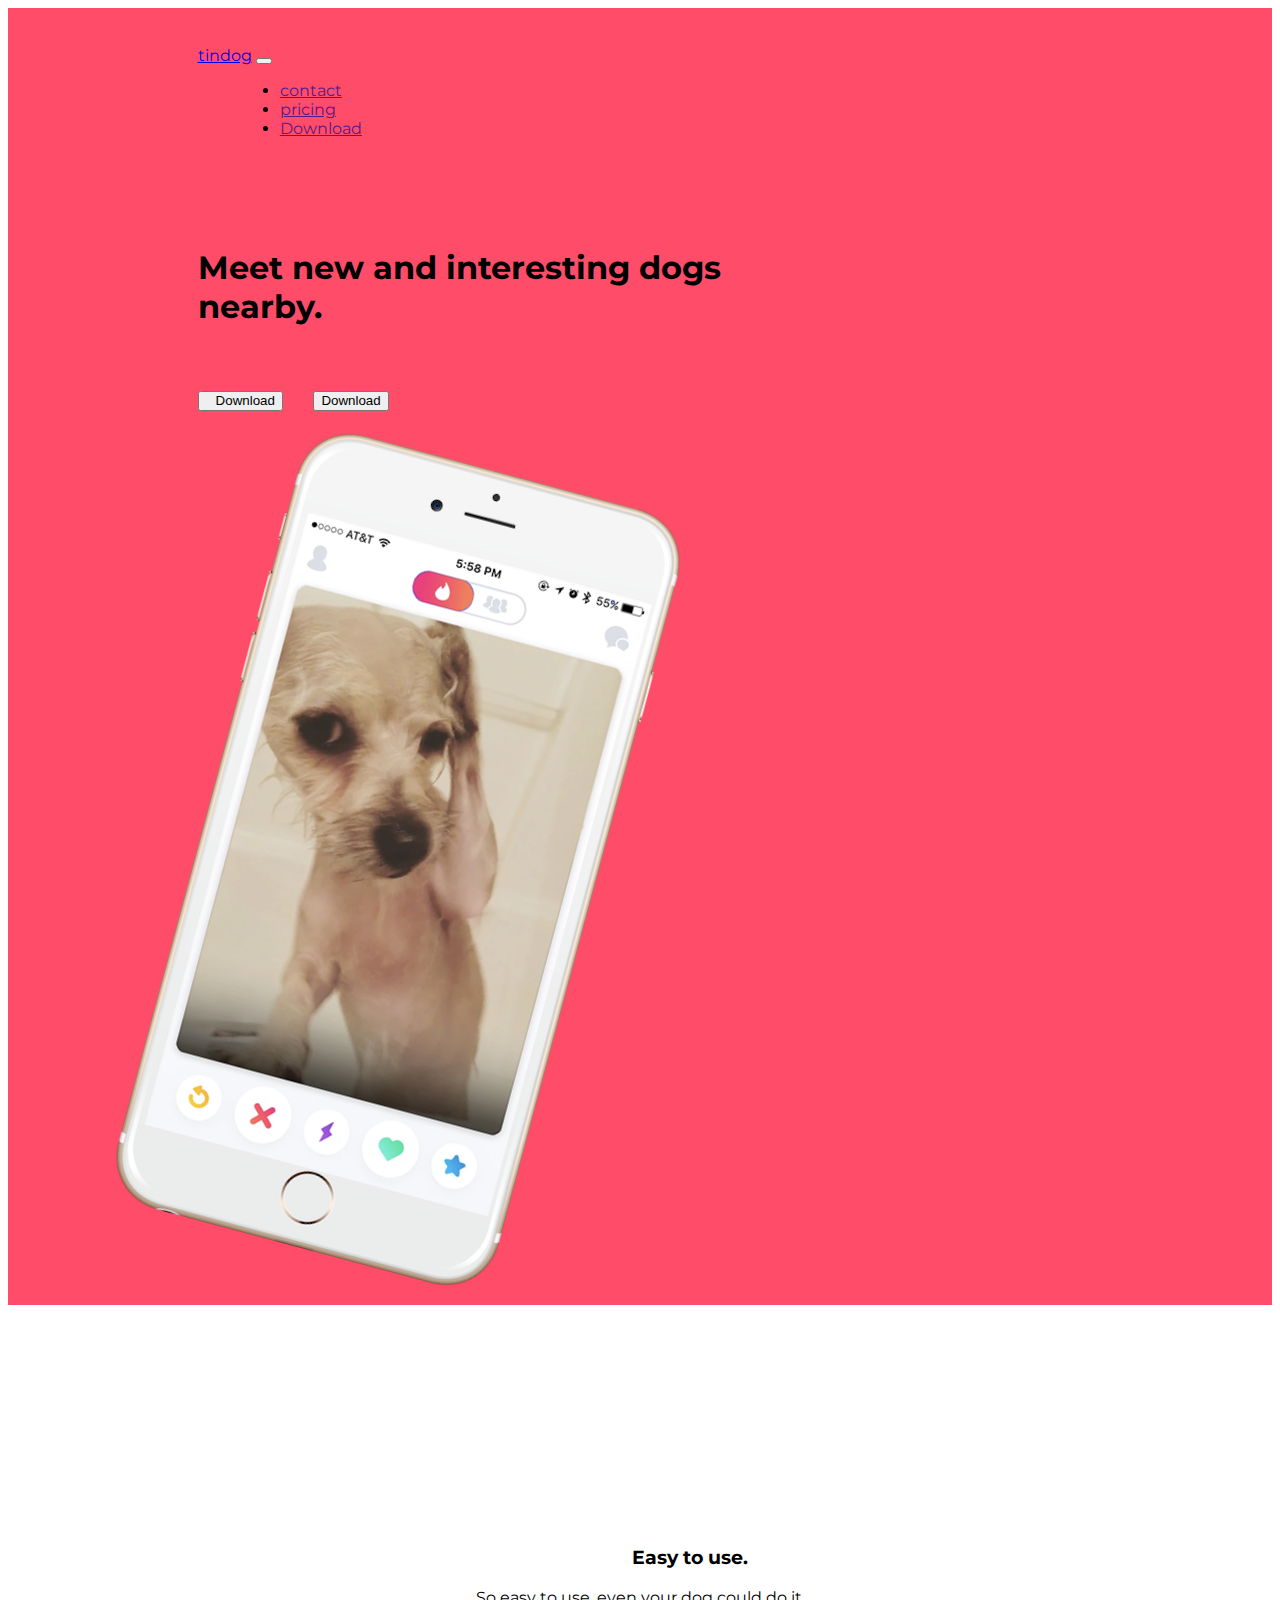
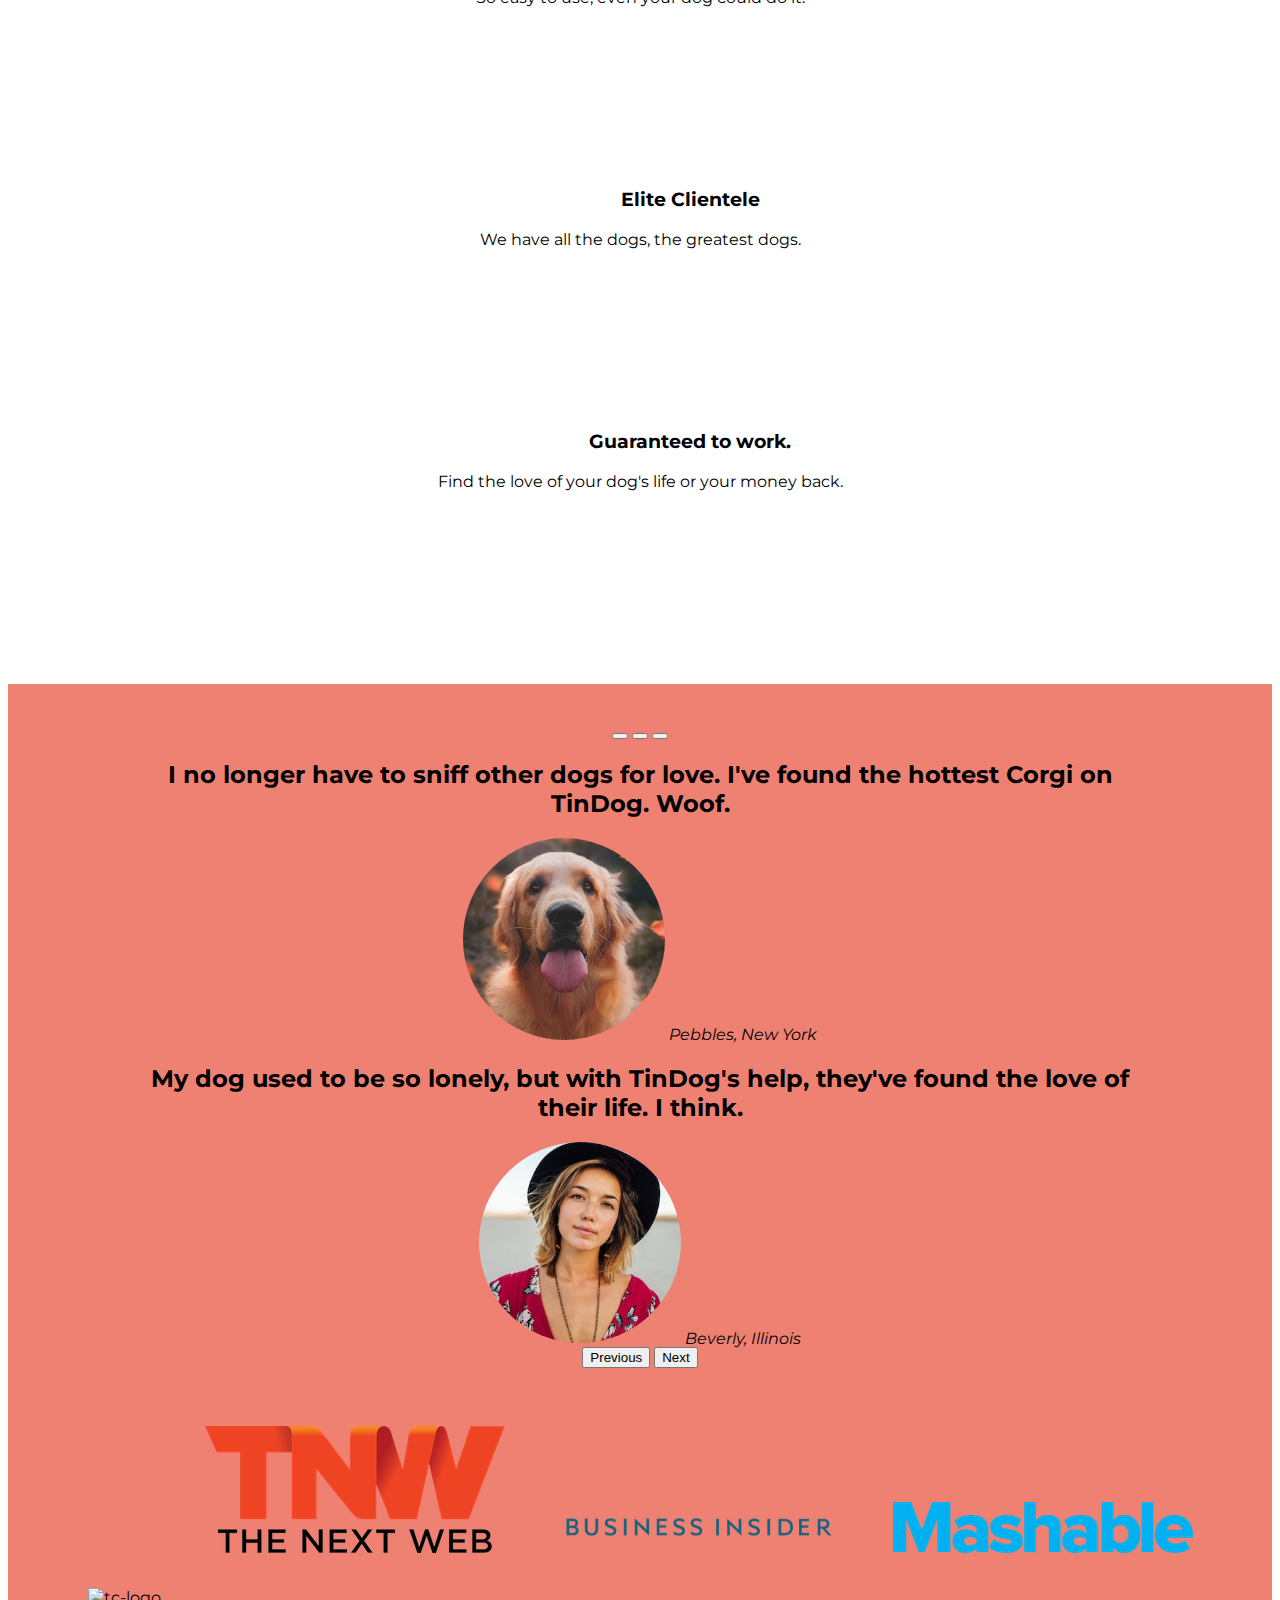
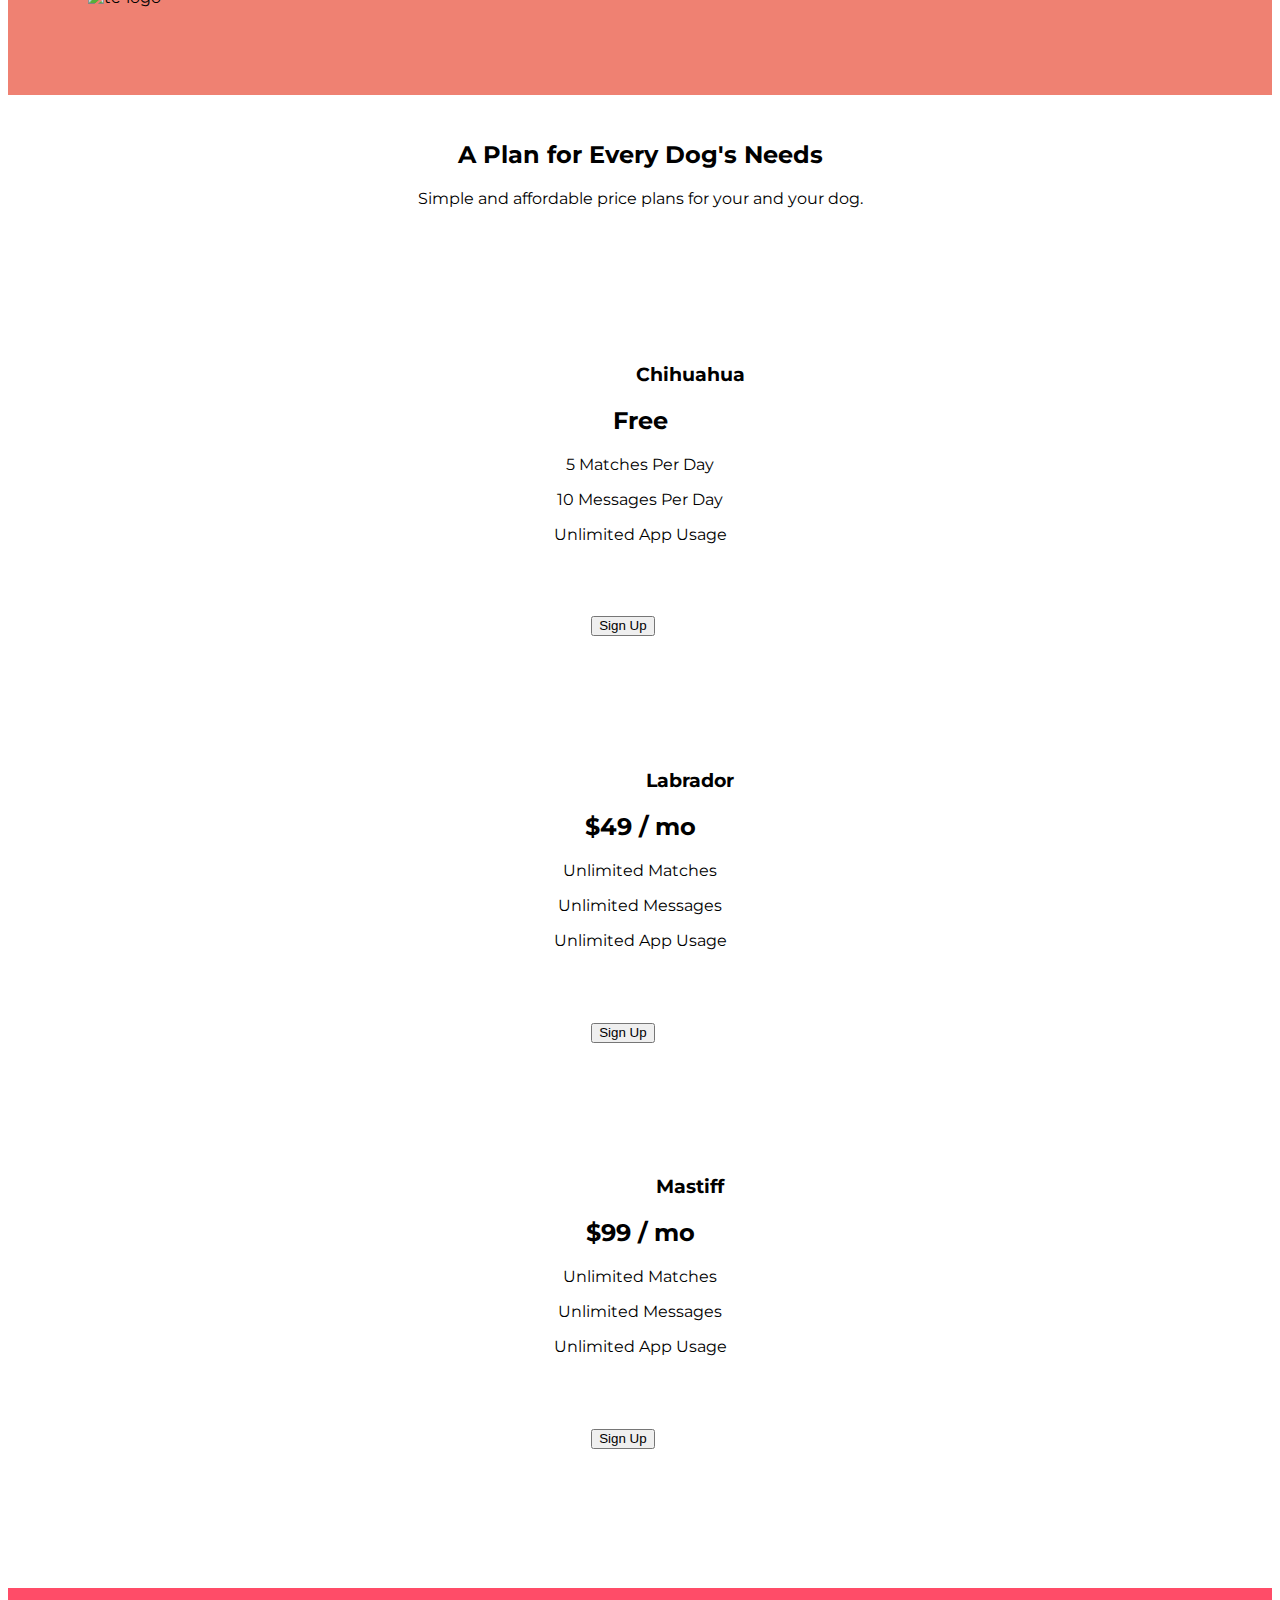
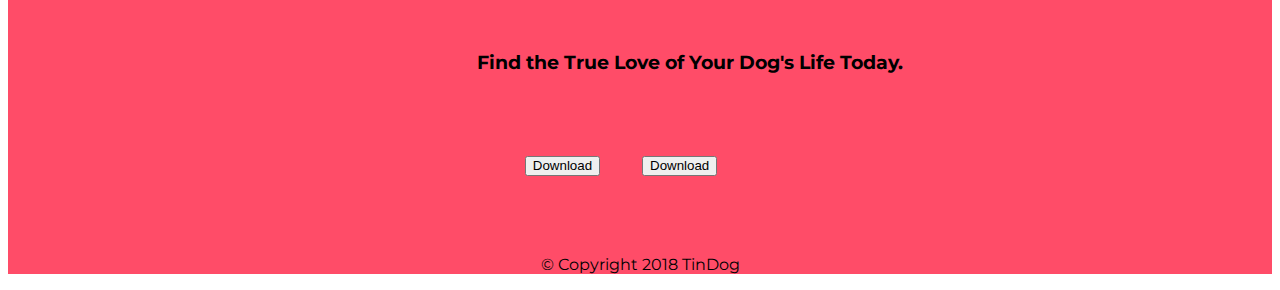
==== index.html @ e6827e27 "Add files via upload" ====
<!DOCTYPE html>
<html>

<head>
  <meta charset="utf-8">
  <title>tindog</title>
  <link rel="stylesheet" href="styles.css">
  <link rel="stylesheet" href="https://cdnjs.cloudflare.com/ajax/libs/font-awesome/4.7.0/css/font-awesome.min.css">
  <link rel="stylesheet" href="https://cdnjs.cloudflare.com/ajax/libs/font-awesome/4.7.0/css/font-awesome.min.css">
  <link rel="preconnect" href="https://fonts.googleapis.com">
<link rel="preconnect" href="https://fonts.gstatic.com" crossorigin>
<link href="https://fonts.googleapis.com/css2?family=Montserrat:wght@500&display=swap" rel="stylesheet">

  <script src="https://cdn.jsdelivr.net/npm/bootstrap@5.0.2/dist/js/bootstrap.bundle.min.js" integrity="sha384-MrcW6ZMFYlzcLA8Nl+NtUVF0sA7MsXsP1UyJoMp4YLEuNSfAP+JcXn/tWtIaxVXM" crossorigin="anonymous"></script>
  <link href="https://cdn.jsdelivr.net/npm/bootstrap@5.0.2/dist/css/bootstrap.min.css" rel="stylesheet" integrity="sha384-EVSTQN3/azprG1Anm3QDgpJLIm9Nao0Yz1ztcQTwFspd3yD65VohhpuuCOmLASjC" crossorigin="anonymous">
</head>

<body>

  <section id="title">
  <div class="container-fluid">



    <!-- Nav Bar -->
    <nav class="navbar navbar-expand-lg navbar-dark ">
      <a class="navbar-brand" href="#">tindog</a>
      <button class="navbar-toggler" type="button" data-bs-toggle="collapse" data-bs-target="#chinna" aria-controls="navbarSupportedContent" aria-expanded="false" aria-label="Toggle navigation">
        <span class="navbar-toggler-icon"></span>
      </button>
      <div class="collapse navbar-collapse " id="chinna">


        <ul class="navbar-nav">
          <li class="nav-item"><a href="" class="nav-link">contact</a></li>
          <li class="nav-item"><a href="" class="nav-link">pricing</a></li>
          <li class="nav-item"><a href="" class="nav-link">Download</a></li>

        </ul>
      </div>

    </nav>



    <!-- Title -->
    <div class="row">


      <div class="col-lg-6 col-sm-12">
        <h1>Meet new and interesting dogs <br />nearby.</h1>
        <button class="btn btn-lg btn-dark" type="button"><i class="fab fa-apple"></i>Download</button>
        <button class="btn btn-lg btn-outline-dark"type="button">Download</button>
      </div>
      <div class="col-lg-6 col-sm-12">
        <img class="title-image" src="iphone6.png" alt="iphone-mockup">
      </div>


    </div>
  </div>
  </section>


  <!-- Features -->
  <section id="features">
    <div class="row">

  <div class="feature-box col-lg-4">


    <h3>Easy to use.</h3>
     <p>So easy to use, even your dog could do it.</p>
       </div>
 <div class="feature-box  col-lg-4 ">


     <h3>Elite Clientele</h3>
     <p>We have all the dogs, the greatest dogs.</p>
      </div>
 <div class="feature-box  col-lg-4">


     <h3>Guaranteed to work.</h3>
     <p>Find the love of your dog's life or your money back.</p>
   </div>
       </div>

  </section>

  <!-- Testimonials -->

  <section id="testimonials">
    <div id="carouselExampleIndicators" class="carousel slide" data-bs-ride="carousel">
  <div class="carousel-indicators">
    <button type="button" data-bs-target="#carouselExampleIndicators" data-bs-slide-to="0" class="active" aria-current="true" aria-label="Slide 1"></button>
    <button type="button" data-bs-target="#carouselExampleIndicators" data-bs-slide-to="1" aria-label="Slide 2"></button>
    <button type="button" data-bs-target="#carouselExampleIndicators" data-bs-slide-to="2" aria-label="Slide 3"></button>
  </div>
  <div class="carousel-inner">
    <div class="carousel-item active">
      <h2>I no longer have to sniff other dogs for love. I've found the hottest Corgi on TinDog. Woof.</h2>
      <img class="testimonial-image" src="dog-img.jpg" alt="dog-profile">
      <em>Pebbles, New York</em>
    </div>
    <div class="carousel-item">
      <h2 class="testimonial-text">My dog used to be so lonely, but with TinDog's help, they've found the love of their life. I think.</h2>
      <img class="testimonial-image" src="lady-img.jpg" alt="lady-profile">
      <em>Beverly, Illinois</em>
    </div>

  </div>
  <button class="carousel-control-prev" type="button" data-bs-target="#carouselExampleIndicators" data-bs-slide="prev">
    <span class="carousel-control-prev-icon" aria-hidden="true"></span>
    <span class="visually-hidden">Previous</span>
  </button>
  <button class="carousel-control-next" type="button" data-bs-target="#carouselExampleIndicators" data-bs-slide="next">
    <span class="carousel-control-next-icon" aria-hidden="true"></span>
    <span class="visually-hidden">Next</span>
  </button>
</div>





  </section>


  <!-- Press -->

  <section id="press">
    <img class="press-logo"src="techcrunch.png" alt="tc-logo">
    <img  class="press-logo" src="tnw.png" alt="tnw-logo">
    <img  class="press-logo" src="bizinsider.png" alt="biz-insider-logo">
    <img  class="press-logo" src="mashable.png" alt="mashable-logo">

  </section>


  <!-- Pricing -->
<section id="pricing">
  <h2>A Plan for Every Dog's Needs</h2>
  <p>Simple and affordable price plans for your and your dog.</p>
  </div>

  <div class="card-deck">
    <div class="row">

<div class="col-lg-4">


    <div class="card ">
      <div class="card-header">
        <h3>Chihuahua</h3>
      </div>
      <div class="card-body">
        <h2>Free</h2>
        <p>5 Matches Per Day</p>
        <p>10 Messages Per Day</p>
        <p>Unlimited App Usage</p>
        <button class="btn btn-lg btn-primary btn-dark"type="button">Sign Up</button>
      </div>

    </div>
    </div>
    <div class="col-lg-4">


    <div class="card">
      <div class="card-header">
        <h3>Labrador</h3>
      </div>
      <div class="card-body">
        <h2>$49 / mo</h2>
        <p>Unlimited Matches</p>
        <p>Unlimited Messages</p>
        <p>Unlimited App Usage</p>
        <button class="btn btn-lg btn-primary btn-dark" type="button">Sign Up</button>

      </div>

    </div>
      </div>
      <div class="col-lg-4">


    <div class="card">
      <div class="card-header">
        <h3>Mastiff</h3>
      </div>
      <div class="card-body">
        <h2>$99 / mo</h2>

        <p>Unlimited Matches</p>
        <p>Unlimited Messages</p>
        <p>Unlimited App Usage</p>
        <button class="btn btn-lg btn-primary btn-dark" type="button">Sign Up</button>


      </div>
          </div>
            </div>
    </div>

</section>


  <!-- Call to Action -->

  <section id="cta">
<div class="calltoaction">


    <h3>Find the True Love of Your Dog's Life Today.</h3>
  <button type="button" class="btn btn-dark btn-lg">Download</button>
    <button type="button" class="btn btn-outline-dark btn-lg">Download</button>





  <!-- Footer -->

  <footer id="footer">

    <p>© Copyright 2018 TinDog</p>

  </footer>
  </div>
    </section>


</body>

</html>
---- styles.css ----
#title{
  background-color: #ff4c68;
  padding: 3% 15%;
}

#features{
  padding: 10% 10%;
}
.title-image{
  transform: rotate(15deg);
}
@media (max-width:600px){
  .title-image{
    transform: rotate(0);
  }
}
body{
  font-family: "Montserrat";
}
.btn{
  margin:5% 3% 5% 0;
}
.nav-item{
  margin-left:5%;
  margin-right:5%;
}
h3{
  margin-left: 100px;
}
.check{
  margin-left: 100px;
}
.feature-box{
  text-align: center;
  padding: 5%;
}
#testimonials{
  padding: 3% 10%;
text-align: center;
  background-color: #ef8172;

}
h2{
  font-family: "Montserrat";

}
#press{
  background-color: #ef8172;
  text-align:center;
  padding-bottom: 3%;

}
.testimonial-image{
  border-radius:100%;
  width:20%;

}

.press-logo{
  margin:20px 20px 50px;
}
#pricing{
  text-align: center;
  padding-top: 2%;
}
.card-deck{
  padding: 5% 5%;
}
h1{
  padding-top:10%;
}
.calltoaction{
  background-color:#ff4c68;
}
#cta{
  text-align: center;
}
h3{
  padding-top: 5%;
}
.btn{
  padding-top: 0;
}
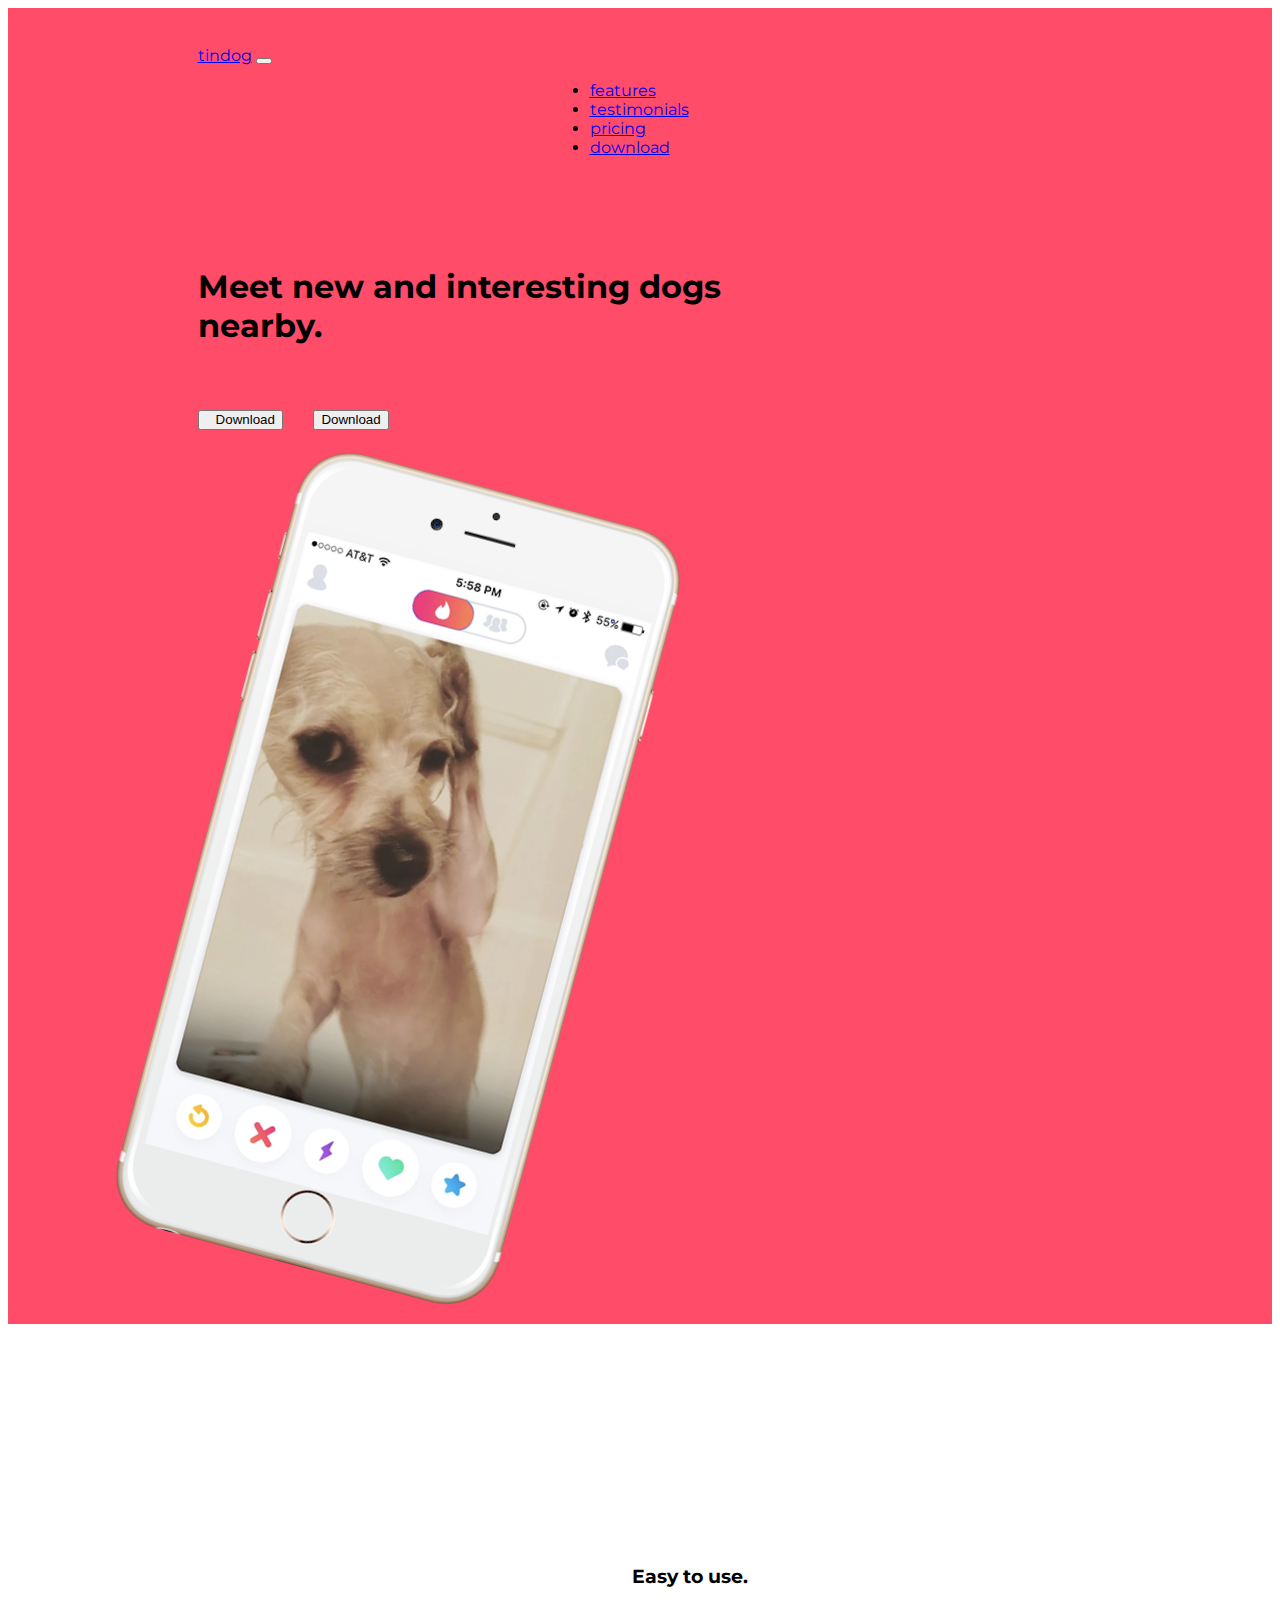
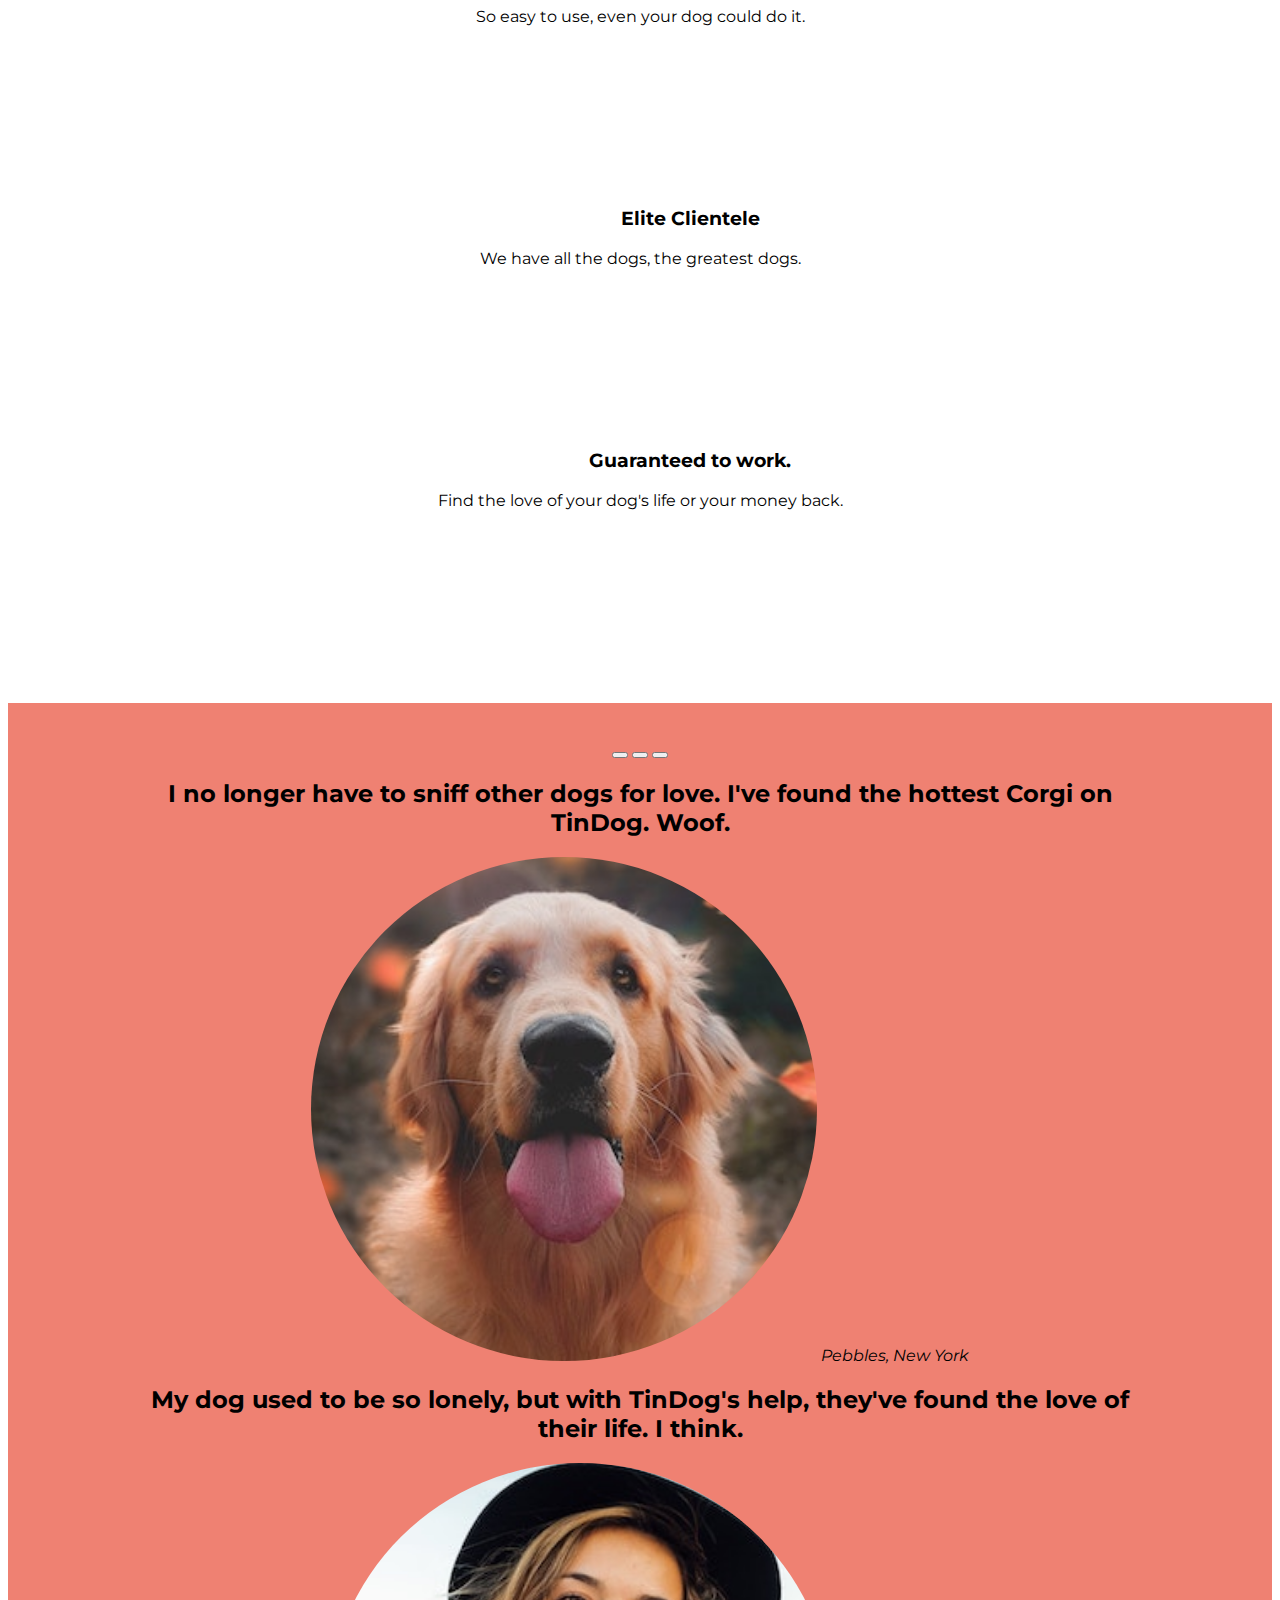
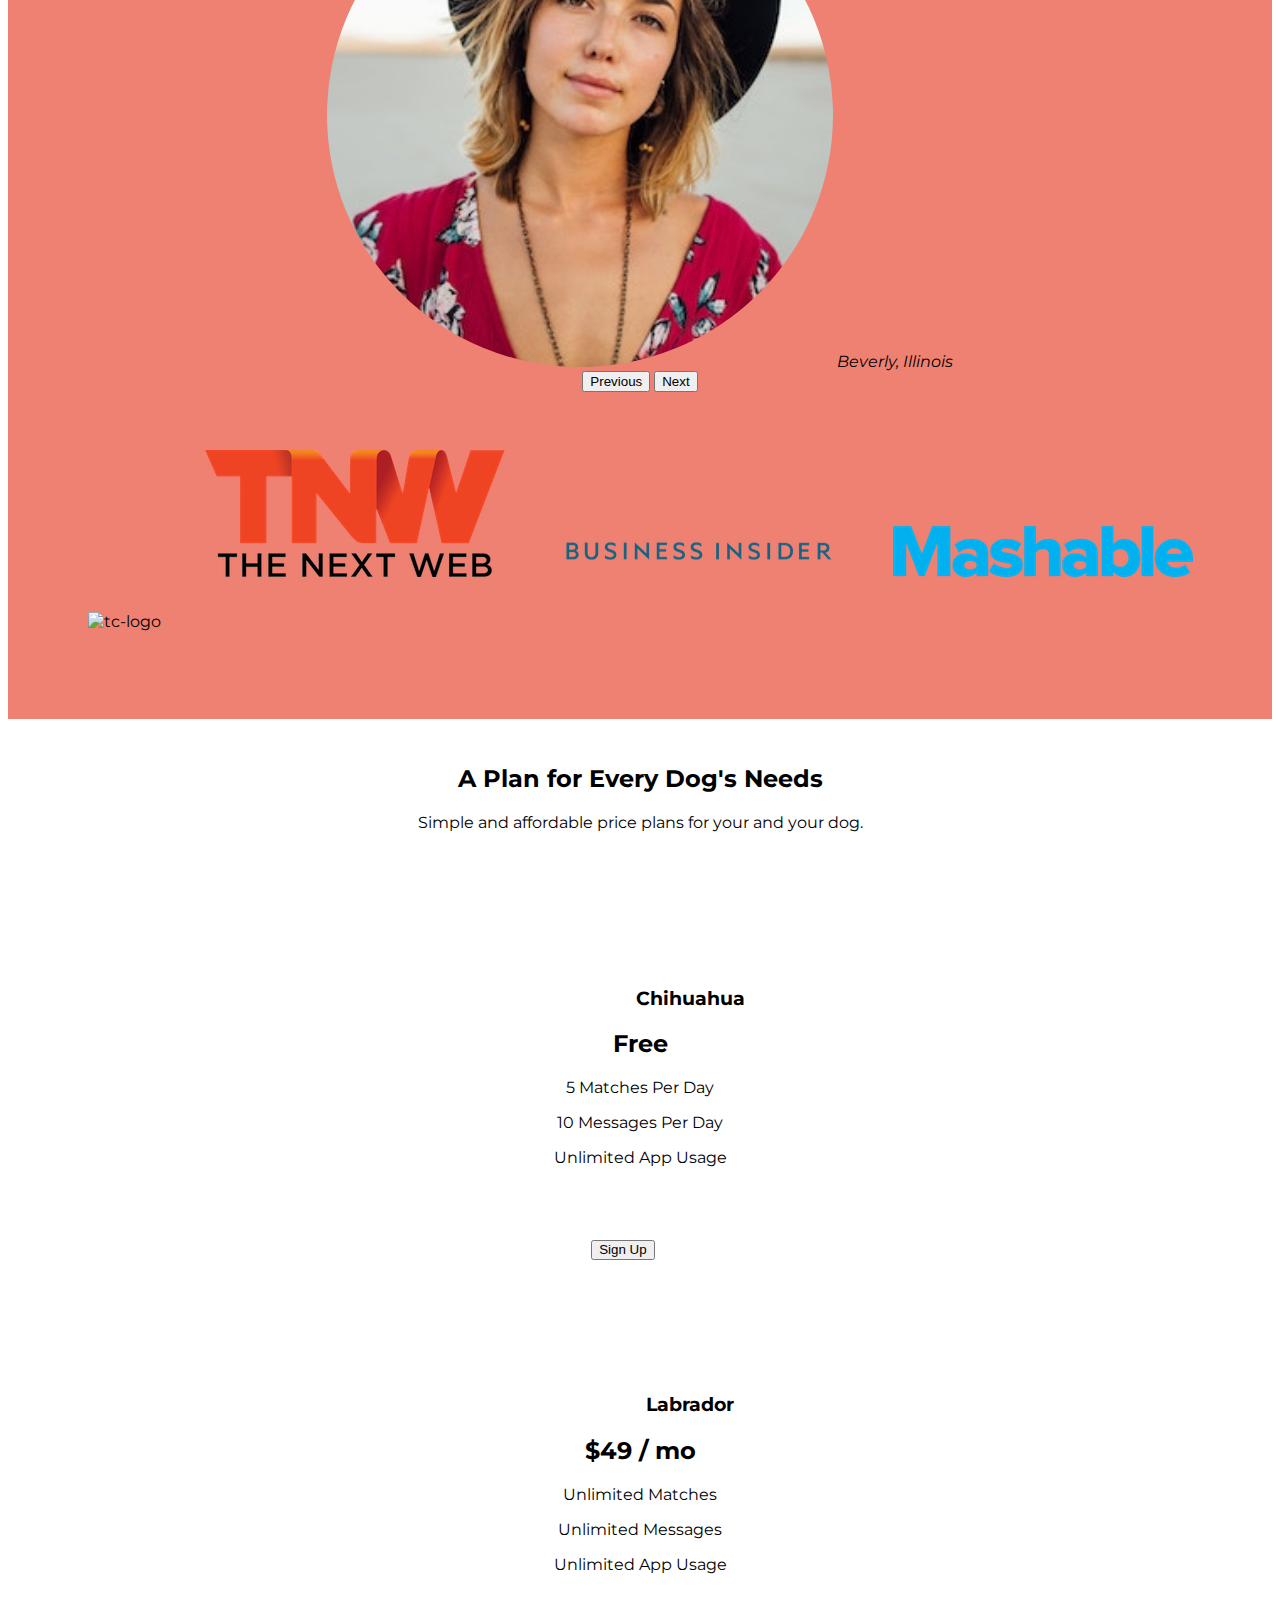
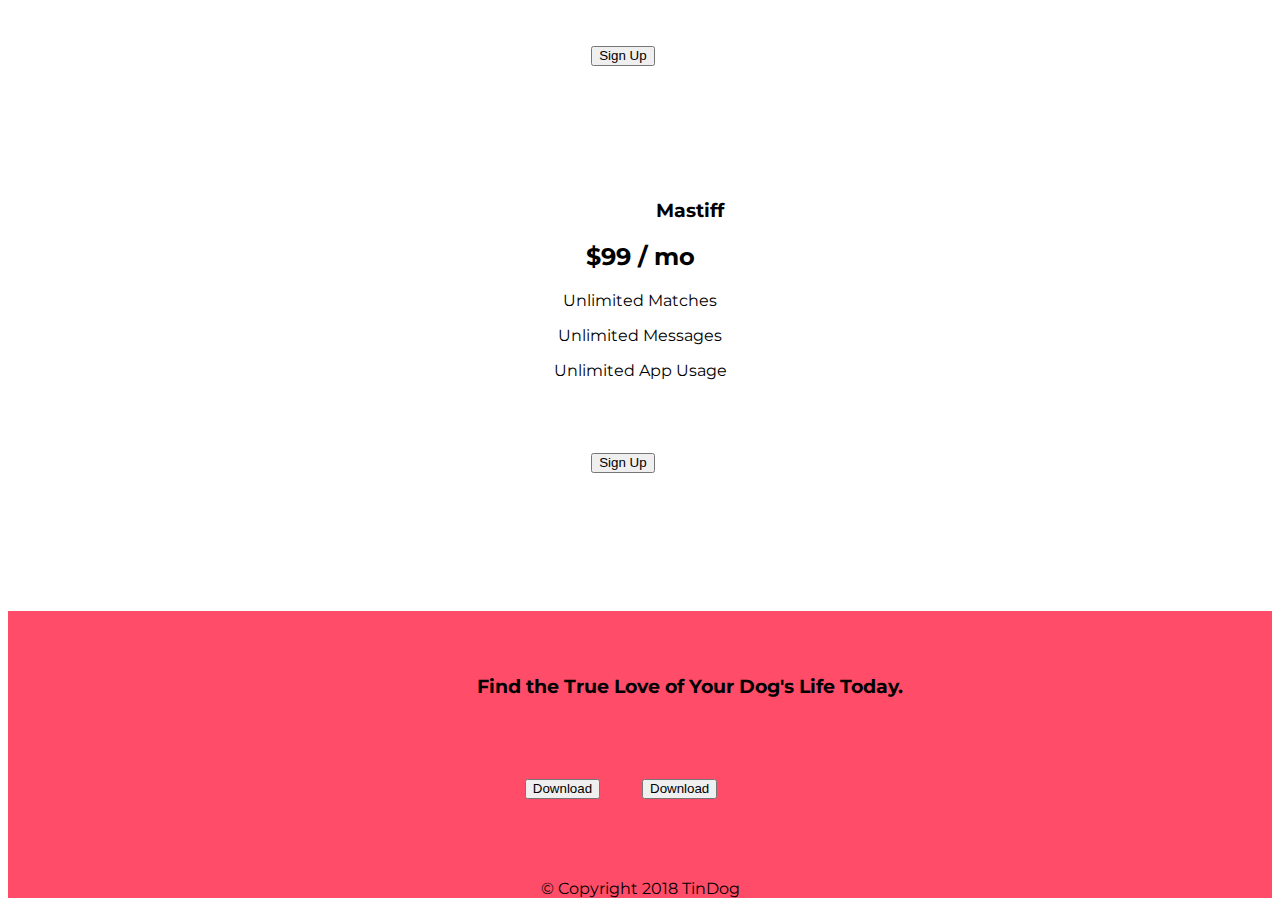
==== commit bd512d97: "Add files via upload" ====
--- a/index.html
+++ b/index.html
@@ -5,7 +5,7 @@
   <meta charset="utf-8">
   <title>tindog</title>
   <link rel="stylesheet" href="styles.css">
-  <link rel="stylesheet" href="https://cdnjs.cloudflare.com/ajax/libs/font-awesome/4.7.0/css/font-awesome.min.css">
+
   <link rel="stylesheet" href="https://cdnjs.cloudflare.com/ajax/libs/font-awesome/4.7.0/css/font-awesome.min.css">
   <link rel="preconnect" href="https://fonts.googleapis.com">
 <link rel="preconnect" href="https://fonts.gstatic.com" crossorigin>
@@ -32,9 +32,11 @@
 
 
         <ul class="navbar-nav">
-          <li class="nav-item"><a href="" class="nav-link">contact</a></li>
-          <li class="nav-item"><a href="" class="nav-link">pricing</a></li>
-          <li class="nav-item"><a href="" class="nav-link">Download</a></li>
+          <li class="nav-item"><a href="#features" class="nav-link">features</a></li>
+          <li class="nav-item"><a href="#testimonials" class="nav-link">testimonials</a></li>
+          <li class="nav-item"><a href="#pricing" class="nav-link">pricing</a></li>
+          <li class="nav-item"><a href="#cta" class="nav-link">download</a></li>
+
 
         </ul>
       </div>
@@ -50,7 +52,8 @@
       <div class="col-lg-6 col-sm-12">
         <h1>Meet new and interesting dogs <br />nearby.</h1>
         <button class="btn btn-lg btn-dark" type="button"><i class="fab fa-apple"></i>Download</button>
-        <button class="btn btn-lg btn-outline-dark"type="button">Download</button>
+        <button class="btn btn-lg btn-outline-dark"type="button"> Download</button>
+
       </div>
       <div class="col-lg-6 col-sm-12">
         <img class="title-image" src="iphone6.png" alt="iphone-mockup">
@@ -198,6 +201,7 @@
         <button class="btn btn-lg btn-primary btn-dark" type="button">Sign Up</button>
 
 
+
       </div>
           </div>
             </div>
--- a/styles.css
+++ b/styles.css
@@ -2,7 +2,16 @@
   background-color: #ff4c68;
   padding: 3% 15%;
 }
-
+.navbar-nav{
+position: relative;
+left:35%;
+}
+@media (max-width:600px)
+{
+  #title{
+    padding: 1% 2%;
+  }
+}
 #features{
   padding: 10% 10%;
 }
@@ -52,7 +61,7 @@
 }
 .testimonial-image{
   border-radius:100%;
-  width:20%;
+  width:50%;
 
 }
 
